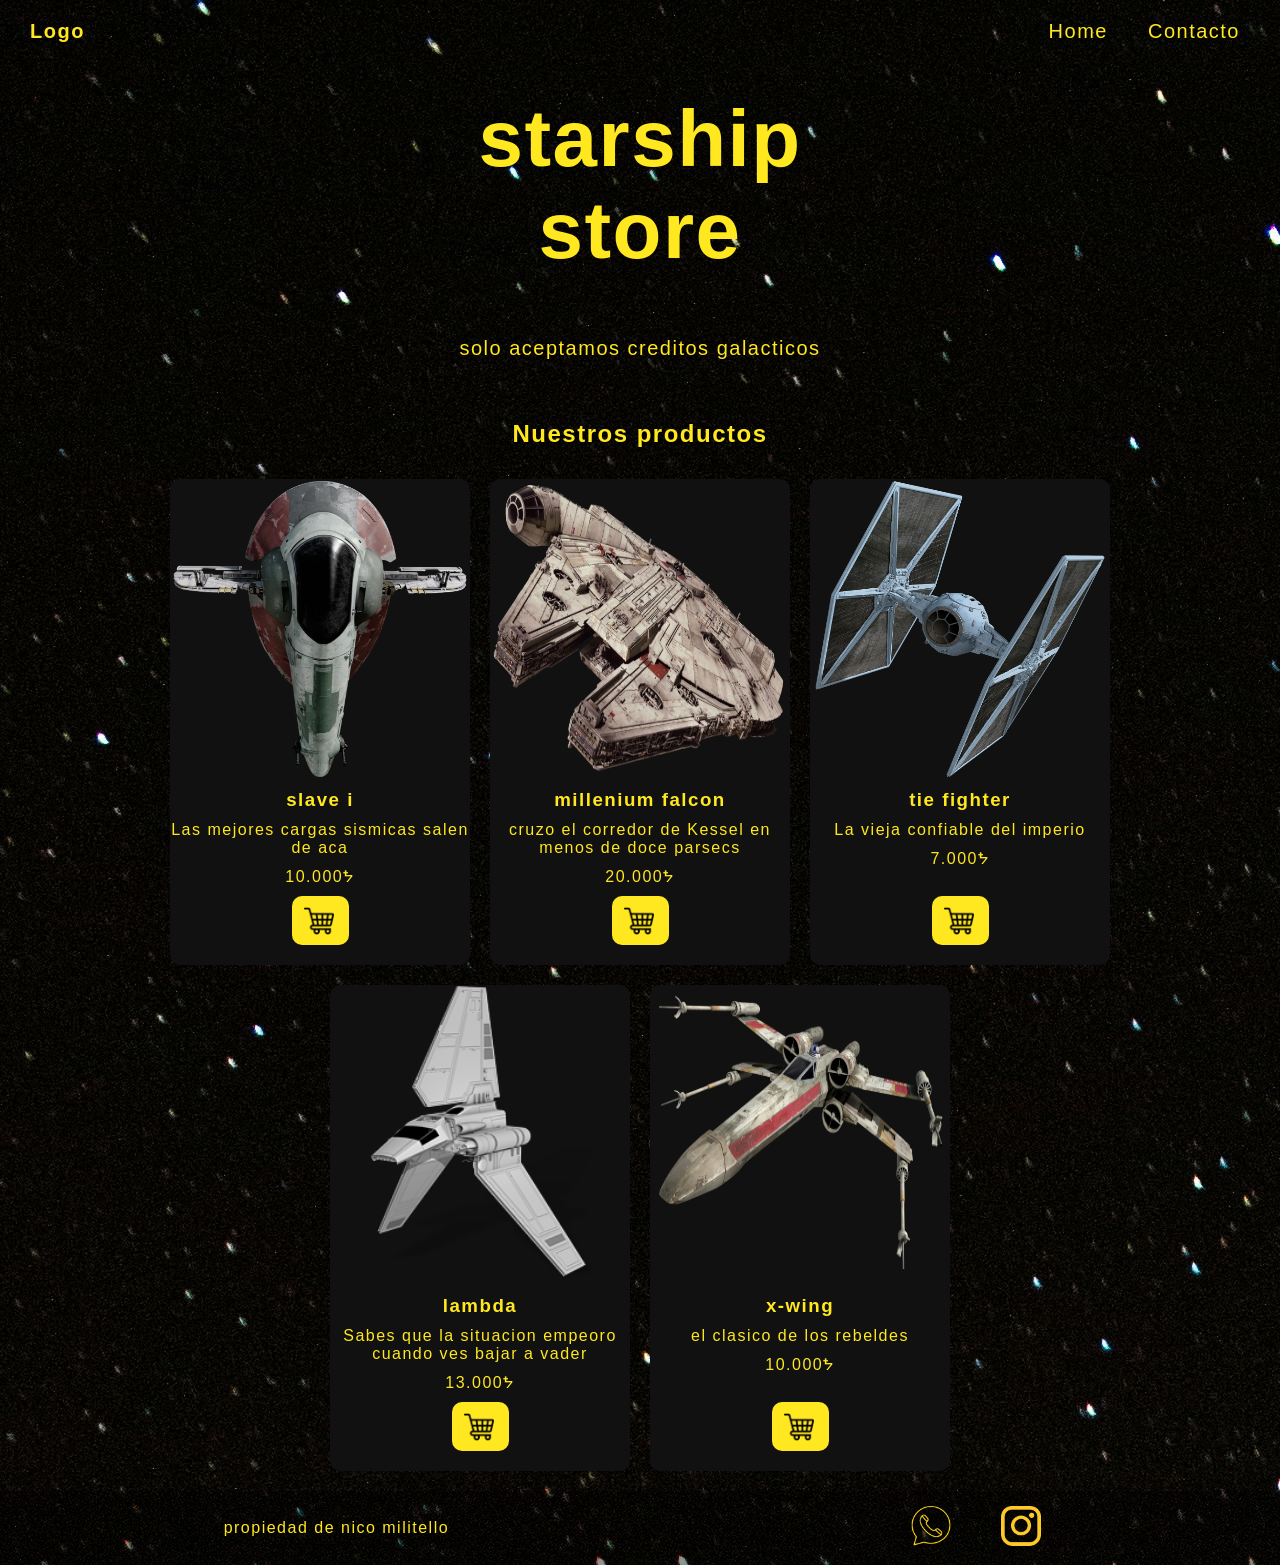
==== index.html @ 014a3f3a "Se armo el proyecto final y se lo adapto" ====
<!doctype html>
<html lang="en">
  <head>
    <meta charset="UTF-8" />
    <meta name="viewport" content="width=device-width, initial-scale=1.0" />
    <link rel="stylesheet" href="./css/styles.css" />
    <link href="https://fonts.cdnfonts.com/css/star-wars" rel="stylesheet" />
    <title>Home</title>
  </head>
  <body>
    <header>
      <div class="div-logo">
        <a href="./index.html" class="logo">Logo</a>
      </div>
      <nav class="header-nav">
        <ul>
          <li><a href="./index.html">Home</a></li>
          <li><a href="pages/contacto.html">Contacto</a></li>
        </ul>
      </nav>
    </header>
    <main>
      <h1 class="titulo-home text-secondary">
        starship <br />
        store
      </h1>
      <p class="parrafo">solo aceptamos creditos galacticos</p>
      <section>
        <h2 class="titulo-productos text-secondary">Nuestros productos</h2>
        <div class="contenedor-tarjetas">
          <article class="card text-light">
            <img src="img/slavei.png" alt="Imagen del SLAVE 1" />
            <h3>slave i</h3>
            <p>Las mejores cargas sismicas salen de aca</p>
            <p>10.000ᖬ</p>
            <button class="btn bg-secondary text-dark">
              <img src="img/carrito.png" />
            </button>
          </article>

          <article class="card text-light">
            <img src="img/falcon.png" alt="Imagen del Halcon milenario" />
            <h3>millenium falcon</h3>
            <p>cruzo el corredor de Kessel en menos de doce parsecs</p>
            <p>20.000ᖬ</p>
            <button class="btn bg-secondary text-dark">
              <img src="img/carrito.png" />
            </button>
          </article>

          <article class="card text-light">
            <img src="img/tief.png" alt="Imagen del TIE Fighter" />
            <h3>tie fighter</h3>
            <p>La vieja confiable del imperio</p>
            <p>7.000ᖬ</p>
            <button class="btn bg-secondary text-dark">
              <img src="img/carrito.png" />
            </button>
          </article>

          <article class="card text-light">
            <img src="img/lambda.png" alt="Imagen de la nave lambda" />
            <h3>lambda</h3>
            <p>Sabes que la situacion empeoro cuando ves bajar a vader</p>
            <p>13.000ᖬ</p>
            <button class="btn bg-secondary text-dark">
              <img src="img/carrito.png" />
            </button>
          </article>

          <article class="card text-light">
            <img src="img/xwing.png" alt="Imagen del XWING" />
            <h3>x-wing</h3>
            <p>el clasico de los rebeldes</p>
            <p>10.000ᖬ</p>
            <button class="btn bg-secondary text-dark">
              <img src="img/carrito.png" />
            </button>
          </article>
        </div>
      </section>
    </main>
    <footer>
      <p>propiedad de nico militello</p>
      <nav>
        <ul class="footer-list">
          <li><img src="./img/whatsapp.png" alt="Logo-whatsapp" /></li>
          <li><img src="./img/insta-amarillo.png" alt="Logo-instagram" /></li>
        </ul>
      </nav>
    </footer>
  </body>
</html>
---- css/styles.css ----
@import url("https://fonts.cdnfonts.com/css/star-wars");

* {
  margin: 0;
  padding: 0;
  box-sizing: border-box;
}

html {
  font-size: 62.5%;
}

body {
  font-family: "Star Wars", sans-serif;
  font-size: 1.6rem;
  background: black;
  background-image: url("../img/bg-img.jpg");
  color: #ffe81f;
  letter-spacing: 1.5px;
  display: flex;
  flex-direction: column;
  height: 100vh;
}

main {
  width: 80%;
  margin: auto;
  padding-bottom: 2rem;

  flex: 1;
  display: flex;
  flex-direction: column;
  align-items: center;
}

h1 {
  font-size: 8rem;
  font-weight: 800;
  line-height: 1.15;
  margin: 3rem 0;
  text-align: center;
}

h2 {
  color: #ffe81f;
  text-shadow: 1px 1px 2px black;
  font-size: 2.4rem;
  font-weight: 700;
  line-height: 1.2;
  text-align: center;
  margin: 3rem 0;
}

.btn {
  border: none;
  font-size: 1.6rem;
  font-weight: bold;
  padding: 1rem 1.5rem 0.5rem 1.2rem;
  border-radius: 1rem;
  color: black;
  cursor: pointer;
  margin-top: auto;
}

.btn:hover {
  background: #ffd000;
  transform: scale(1.05);
}

header,
footer {
  background: transparent;
  color: #ffe81f;
  width: 100%;

  display: flex;
  justify-content: space-between;
  align-items: center;
}

footer {
  justify-content: space-around;
  background-color: rgba(0, 0, 0, 0.411);
}

.div-logo {
  margin-left: 2rem;
  font-weight: bold;
}

.logo,
.header-nav,
ul li a {
  text-decoration: none;
  font-size: 2rem;
  color: inherit;
  display: inline-block;
  padding: 1rem;
}

.header-nav {
  margin-right: 2rem;
}

.header-nav ul,
footer .footer-list {
  list-style: none;
  display: flex;
  gap: 2rem;
}

.footer-list li {
  padding: 1rem;
}

.footer-list img {
  width: 5rem;
  padding: 0.5rem;
}

/* COLORES */

.bg-primary {
  background-color: azure;
}

.bg-secondary {
  background-color: #ffe81f;
}

.text-light {
  color: #ffe81f;
}

.text-dark {
  color: black;
}

.text-secondary {
  color: #ffe81f;
}

/* HOME */

.parrafo {
  width: 80%;
  text-align: center;
  font-size: 2rem;
  padding: 3rem;
}

.contenedor-tarjetas {
  margin-top: 2rem;
  display: flex;
  justify-content: center;
  flex-wrap: wrap;
  gap: 2rem;
}

.card {
  background-color: #111111;
  width: 30rem;

  border-radius: 1rem;
  overflow: hidden;

  display: flex;
  flex-direction: column;
  align-items: center;
  gap: 1rem;
  padding-bottom: 2rem;
}

.card img {
  width: 100%;
  height: 30rem;
  object-fit: fill;
}

.btn img {
  width: 3rem;
  height: 3rem;
  object-fit: fill;
}

/* CONTACTO */

.titulo-contacto {
  margin: 2rem 0;
}

.form-contacto {
  background-color: brown;
  color: aliceblue;
  width: 100%;
  max-width: 50rem;
  font-size: 2rem;
  padding: 3rem;
  border-radius: 1rem;

  box-shadow: 0 10px 30px rgba(0, 0, 0, 0.15);
}

.grupo-input {
  display: flex;
  flex-direction: column;
  gap: 0.8rem;
  margin-bottom: 2rem;
}

.grupo-input input,
.grupo-input textarea {
  border: none;
  background-color: transparent;
  border-bottom: solid 2px grey;
  margin-bottom: 3rem;
}

.grupo-input textarea {
  min-height: 10rem;
  resize: vertical;
}

.card * {
  text-align: center;
}

@media (max-width: 600px) {
  header,
  footer {
    flex-direction: column;
  }

  .header-nav,
  .div-logo {
    margin: 0;
  }
}
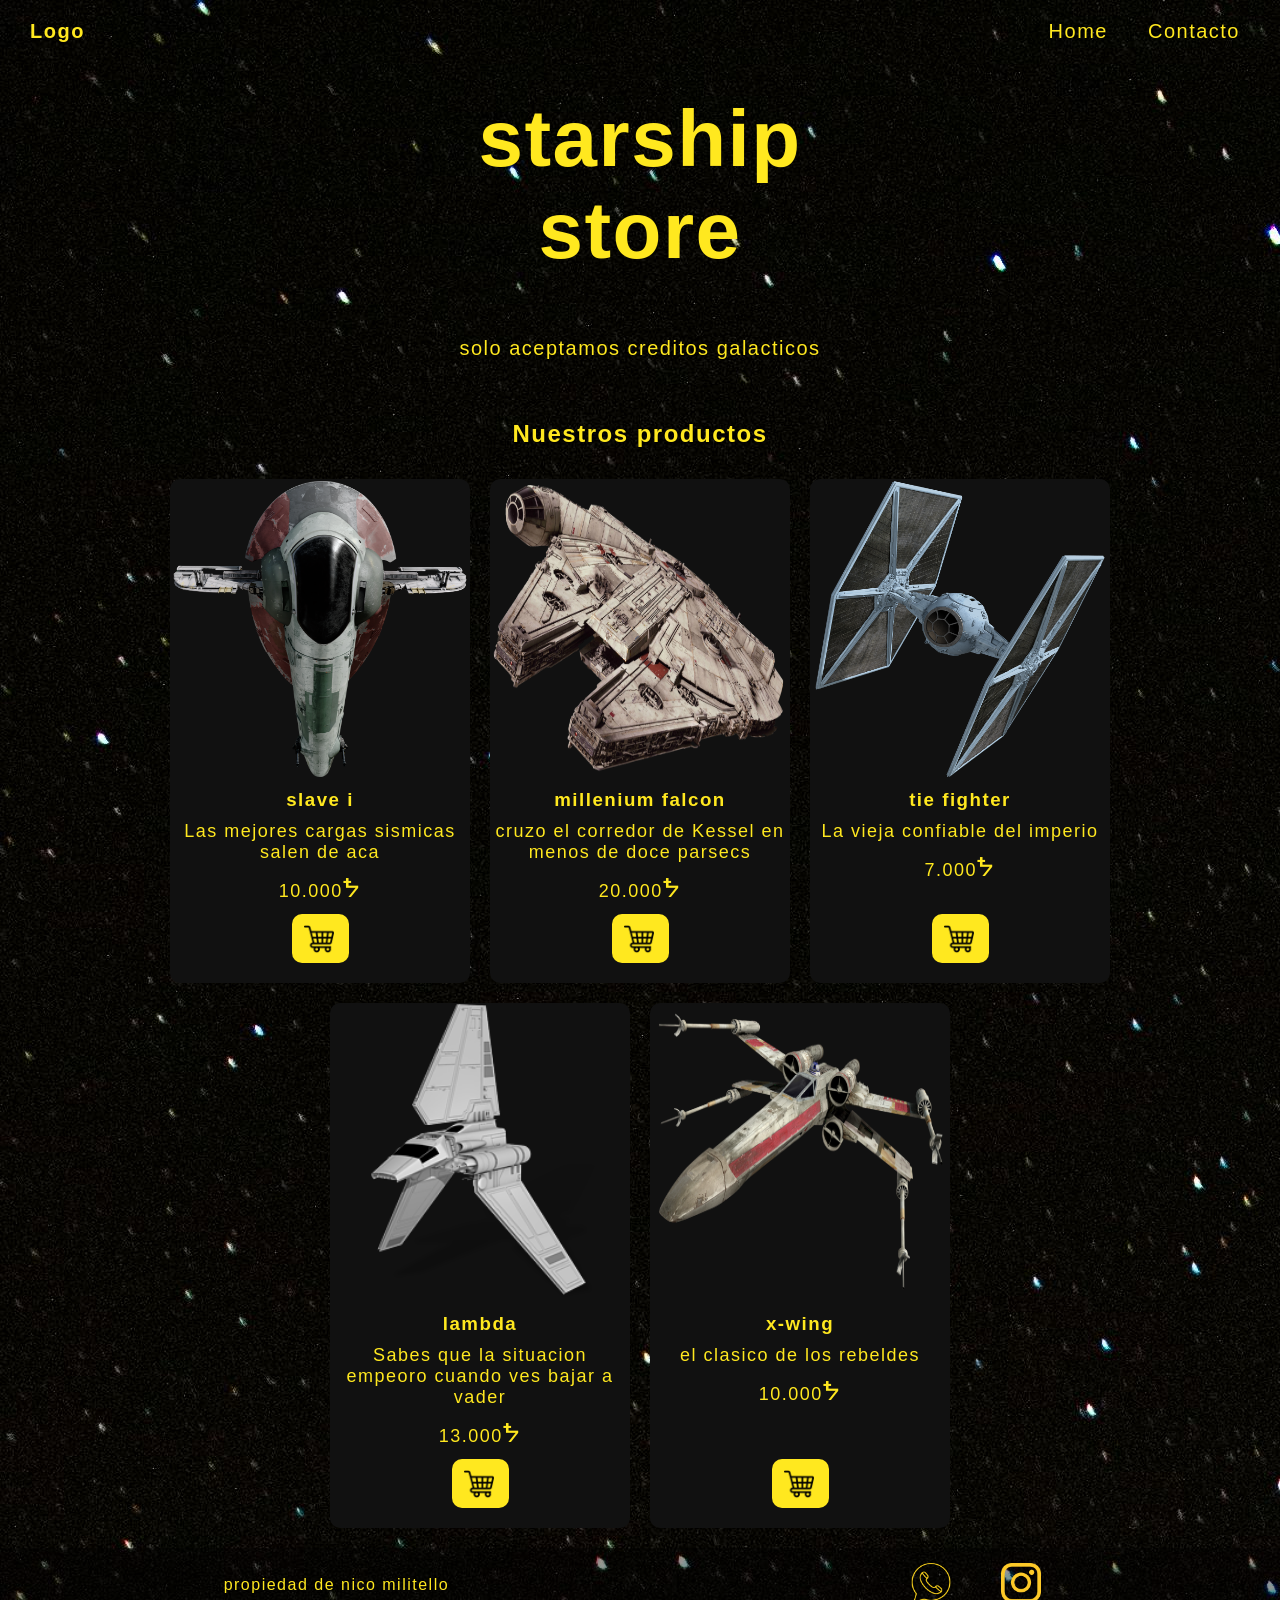
==== commit 5df740ba: "Se modifico el form de contacto" ====
--- a/index.html
+++ b/index.html
@@ -32,7 +32,7 @@
             <img src="img/slavei.png" alt="Imagen del SLAVE 1" />
             <h3>slave i</h3>
             <p>Las mejores cargas sismicas salen de aca</p>
-            <p>10.000ᖬ</p>
+            <p>10.000<span>ᖬ</span></p>
             <button class="btn bg-secondary text-dark">
               <img src="img/carrito.png" />
             </button>
@@ -42,7 +42,7 @@
             <img src="img/falcon.png" alt="Imagen del Halcon milenario" />
             <h3>millenium falcon</h3>
             <p>cruzo el corredor de Kessel en menos de doce parsecs</p>
-            <p>20.000ᖬ</p>
+            <p>20.000<span>ᖬ</span></p>
             <button class="btn bg-secondary text-dark">
               <img src="img/carrito.png" />
             </button>
@@ -52,7 +52,7 @@
             <img src="img/tief.png" alt="Imagen del TIE Fighter" />
             <h3>tie fighter</h3>
             <p>La vieja confiable del imperio</p>
-            <p>7.000ᖬ</p>
+            <p>7.000<span>ᖬ</span></p>
             <button class="btn bg-secondary text-dark">
               <img src="img/carrito.png" />
             </button>
@@ -62,7 +62,7 @@
             <img src="img/lambda.png" alt="Imagen de la nave lambda" />
             <h3>lambda</h3>
             <p>Sabes que la situacion empeoro cuando ves bajar a vader</p>
-            <p>13.000ᖬ</p>
+            <p>13.000<span>ᖬ</span></p>
             <button class="btn bg-secondary text-dark">
               <img src="img/carrito.png" />
             </button>
@@ -72,7 +72,7 @@
             <img src="img/xwing.png" alt="Imagen del XWING" />
             <h3>x-wing</h3>
             <p>el clasico de los rebeldes</p>
-            <p>10.000ᖬ</p>
+            <p>10.000<span>ᖬ</span></p>
             <button class="btn bg-secondary text-dark">
               <img src="img/carrito.png" />
             </button>
--- a/css/styles.css
+++ b/css/styles.css
@@ -171,6 +171,12 @@
   padding-bottom: 2rem;
 }
 
+.card p {
+  font-size: 18px;
+}
+.card p span {
+  font-size: 26px;
+}
 .card img {
   width: 100%;
   height: 30rem;
@@ -190,8 +196,8 @@
 }
 
 .form-contacto {
-  background-color: brown;
-  color: aliceblue;
+  background-color: #111111;
+  color: #ffe81f;
   width: 100%;
   max-width: 50rem;
   font-size: 2rem;
@@ -211,9 +217,12 @@
 .grupo-input input,
 .grupo-input textarea {
   border: none;
+  color: beige;
   background-color: transparent;
   border-bottom: solid 2px grey;
   margin-bottom: 3rem;
+  height: 3rem;
+  font-size: 2rem;
 }
 
 .grupo-input textarea {
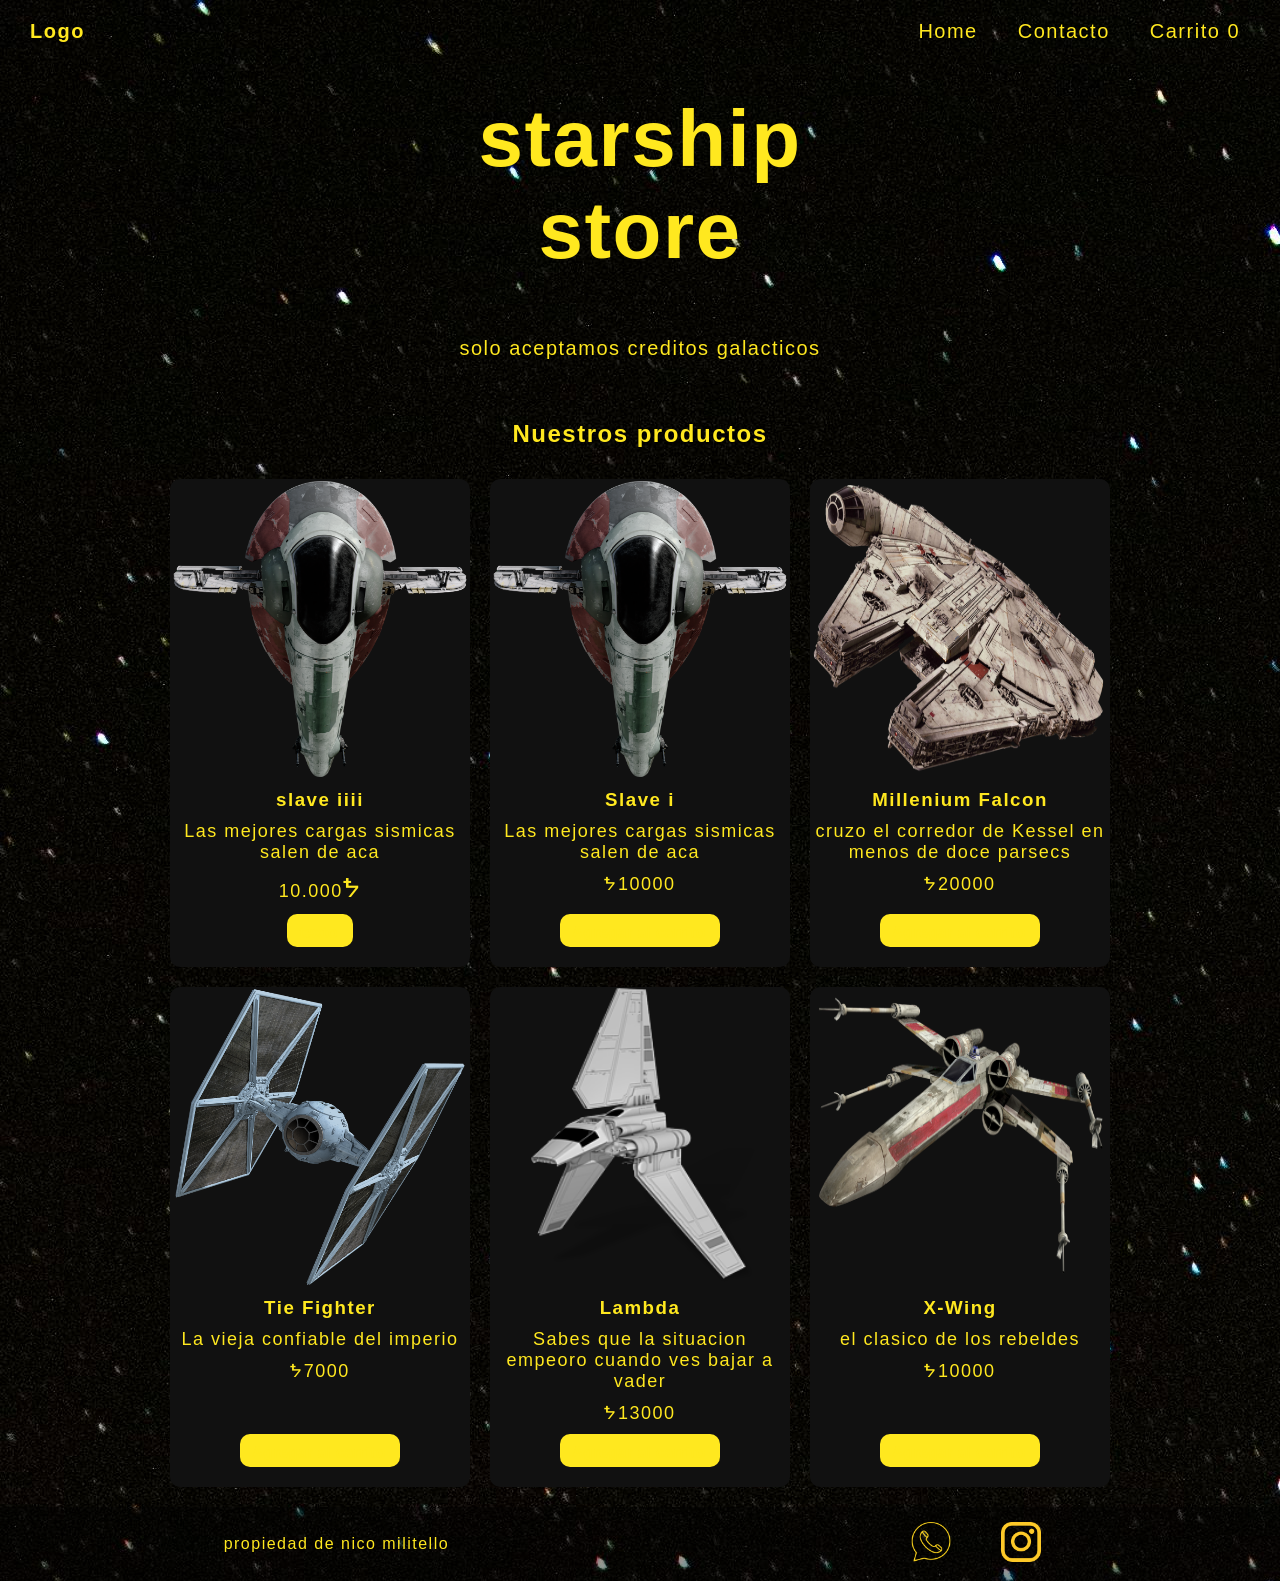
==== commit 93605530: "Se agrega javascript. Funciona todo pero hay que arreglar el color en los botones" ====
--- a/index.html
+++ b/index.html
@@ -3,8 +3,8 @@
   <head>
     <meta charset="UTF-8" />
     <meta name="viewport" content="width=device-width, initial-scale=1.0" />
+    <link href="https://fonts.cdnfonts.com/css/star-wars" rel="stylesheet" />
     <link rel="stylesheet" href="./css/styles.css" />
-    <link href="https://fonts.cdnfonts.com/css/star-wars" rel="stylesheet" />
     <title>Home</title>
   </head>
   <body>
@@ -16,6 +16,11 @@
         <ul>
           <li><a href="./index.html">Home</a></li>
           <li><a href="pages/contacto.html">Contacto</a></li>
+          <li>
+            <a href="pages/carrito.html" class="carrito-icono">
+              Carrito <span id="contador-carrito">0</span>
+            </a>
+          </li>
         </ul>
       </nav>
     </header>
@@ -27,8 +32,15 @@
       <p class="parrafo">solo aceptamos creditos galacticos</p>
       <section>
         <h2 class="titulo-productos text-secondary">Nuestros productos</h2>
-        <div class="contenedor-tarjetas">
+        <div class="contenedor-tarjetas" id="contenedor-tarjetas">
           <article class="card text-light">
+            <img src="img/slavei.png" alt="Imagen del SLAVE 1" />
+            <h3>slave iiii</h3>
+            <p>Las mejores cargas sismicas salen de aca</p>
+            <p>10.000<span>ᖬ</span></p>
+            <button class="btn bg-secondary text-dark">texto</button>
+          </article>
+          <!-- <article class="card text-light">
             <img src="img/slavei.png" alt="Imagen del SLAVE 1" />
             <h3>slave i</h3>
             <p>Las mejores cargas sismicas salen de aca</p>
@@ -76,7 +88,7 @@
             <button class="btn bg-secondary text-dark">
               <img src="img/carrito.png" />
             </button>
-          </article>
+          </article> -->
         </div>
       </section>
     </main>
@@ -89,5 +101,6 @@
         </ul>
       </nav>
     </footer>
+    <script type="module" src="./js/index.js"></script>
   </body>
 </html>
--- a/css/styles.css
+++ b/css/styles.css
@@ -1,5 +1,3 @@
-@import url("https://fonts.cdnfonts.com/css/star-wars");
-
 * {
   margin: 0;
   padding: 0;
@@ -13,9 +11,9 @@
 body {
   font-family: "Star Wars", sans-serif;
   font-size: 1.6rem;
+  color: #ffe81f;
   background: black;
   background-image: url("../img/bg-img.jpg");
-  color: #ffe81f;
   letter-spacing: 1.5px;
   display: flex;
   flex-direction: column;
@@ -230,8 +228,29 @@
   resize: vertical;
 }
 
+.mensaje-carrito-vacio {
+  font-size: 2.5rem;
+  text-align: center;
+  margin-top: 2rem;
+}
+
+.acciones-carrito {
+  margin-top: 2rem;
+}
+
 .card * {
   text-align: center;
+}
+
+.btn,
+p {
+  font-family: "Star Wars", sans-serif;
+  font-size: 1.6rem;
+  color: #ffe81f;
+}
+
+.form-contacto button {
+  color: #111111;
 }
 
 @media (max-width: 600px) {
@@ -244,4 +263,12 @@
   .div-logo {
     margin: 0;
   }
-}
+
+  h1 {
+    font-size: 4rem;
+  }
+
+  h2 {
+    font-size: 1.2rem;
+  }
+}
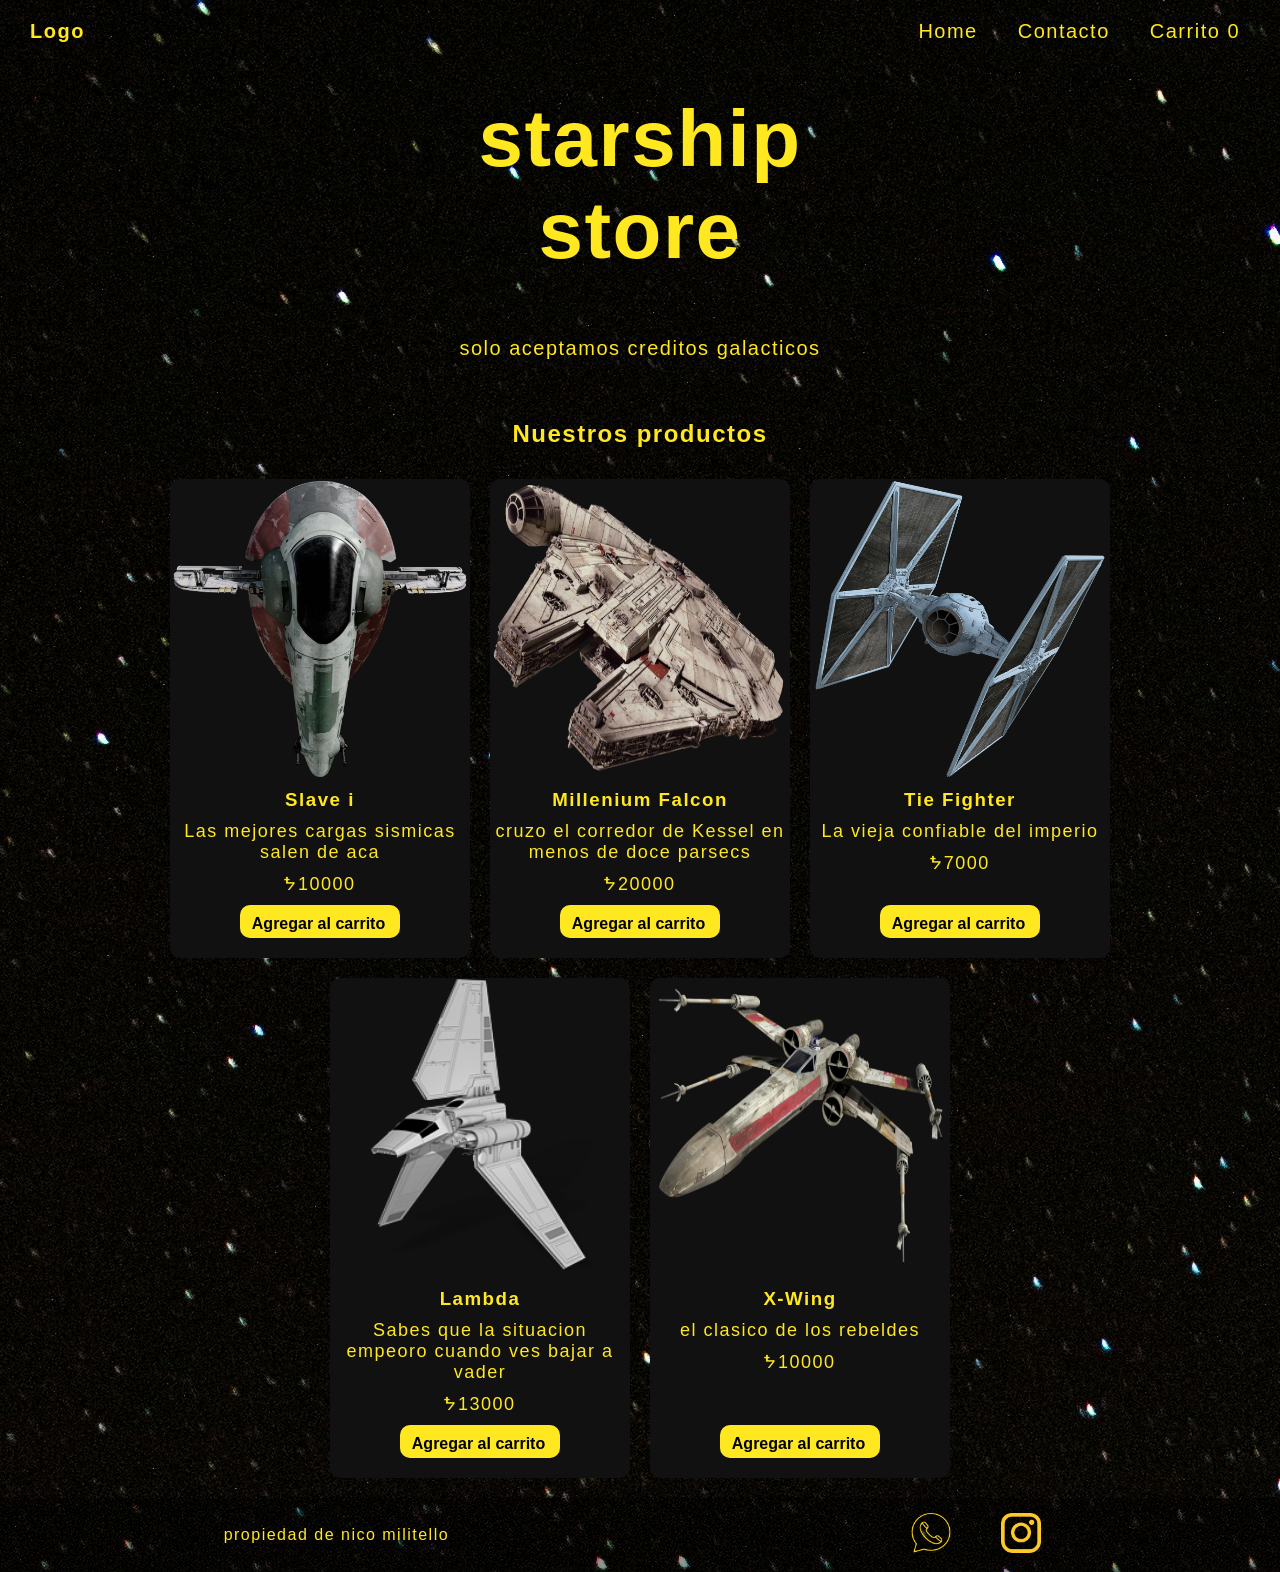
==== commit b0887123: "colores corregidos" ====
--- a/index.html
+++ b/index.html
@@ -33,13 +33,6 @@
       <section>
         <h2 class="titulo-productos text-secondary">Nuestros productos</h2>
         <div class="contenedor-tarjetas" id="contenedor-tarjetas">
-          <article class="card text-light">
-            <img src="img/slavei.png" alt="Imagen del SLAVE 1" />
-            <h3>slave iiii</h3>
-            <p>Las mejores cargas sismicas salen de aca</p>
-            <p>10.000<span>ᖬ</span></p>
-            <button class="btn bg-secondary text-dark">texto</button>
-          </article>
           <!-- <article class="card text-light">
             <img src="img/slavei.png" alt="Imagen del SLAVE 1" />
             <h3>slave i</h3>
--- a/css/styles.css
+++ b/css/styles.css
@@ -52,10 +52,10 @@
 .btn {
   border: none;
   font-size: 1.6rem;
+  background-color: #ffe81f;
   font-weight: bold;
   padding: 1rem 1.5rem 0.5rem 1.2rem;
   border-radius: 1rem;
-  color: black;
   cursor: pointer;
   margin-top: auto;
 }
@@ -246,7 +246,6 @@
 p {
   font-family: "Star Wars", sans-serif;
   font-size: 1.6rem;
-  color: #ffe81f;
 }
 
 .form-contacto button {
